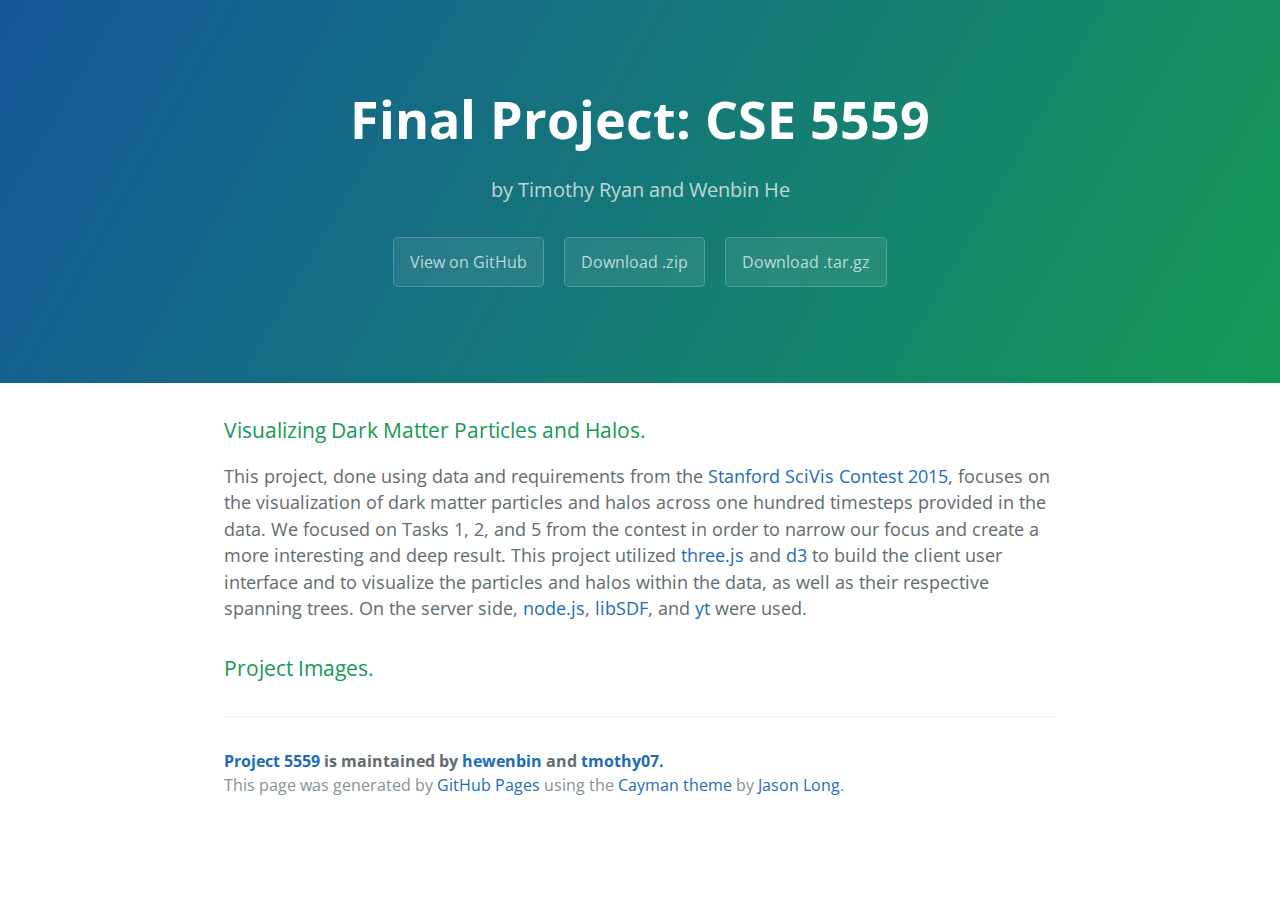
==== index.html @ 94a5c40e "Update index.html" ====
<!DOCTYPE html>
<html lang="en-us">
  <head>
    <meta charset="UTF-8">
    <title>Project 5559 by hewenbin</title>
    <meta name="viewport" content="width=device-width, initial-scale=1">
    <link rel="stylesheet" type="text/css" href="stylesheets/normalize.css" media="screen">
    <link href='http://fonts.googleapis.com/css?family=Open+Sans:400,700' rel='stylesheet' type='text/css'>
    <link rel="stylesheet" type="text/css" href="stylesheets/stylesheet.css" media="screen">
    <link rel="stylesheet" type="text/css" href="stylesheets/github-light.css" media="screen">
  </head>
  <body>
    <section class="page-header">
      <h1 class="project-name">Final Project: CSE 5559</h1>
      <h2 class="project-tagline">by Timothy Ryan and Wenbin He</h2>
      <a href="https://github.com/hewenbin/project_5559" class="btn">View on GitHub</a>
      <a href="https://github.com/hewenbin/project_5559/zipball/master" class="btn">Download .zip</a>
      <a href="https://github.com/hewenbin/project_5559/tarball/master" class="btn">Download .tar.gz</a>
    </section>

    <section class="main-content">
      <h3>
<a id="visualizing-dark-matter-particles-and-halos" class="anchor" href="#visualizing-dark-matter-particles-and-halos" aria-hidden="true"><span class="octicon octicon-link"></span></a>Visualizing Dark Matter Particles and Halos.</h3>

<p>This project, done using data and requirements from the <a href="http://darksky.slac.stanford.edu/scivis2015/">Stanford SciVis Contest 2015</a>, focuses on the visualization of dark matter particles
and halos across one hundred timesteps provided in the data. We focused on Tasks 1, 2, and 5 from the contest in order to narrow our focus
and create a more interesting and deep result. This project utilized <a href="http://threejs.org/">three.js</a> and <a href="http://d3js.org/">d3</a> to
build the client user interface and to visualize the particles and halos within the data, as well as their respective spanning trees. On the server side,
<a href="https://nodejs.org/">node.js</a>, <a href="https://bitbucket.org/JohnSalmon/sdf">libSDF</a>, and <a href="http://yt-project.org/">yt</a> were used.
</p>

<h3><a id="images-page" href="images.html"></a>Project Images.</h3>

      <footer class="site-footer">
        <span class="site-footer-owner"><a href="https://github.com/hewenbin/project_5559">Project 5559</a> is maintained by <a href="https://github.com/hewenbin">hewenbin</a> and <a href="https://github.com/tmothy07">tmothy07.</a></span>

        <span class="site-footer-credits">This page was generated by <a href="https://pages.github.com">GitHub Pages</a> using the <a href="https://github.com/jasonlong/cayman-theme">Cayman theme</a> by <a href="https://twitter.com/jasonlong">Jason Long</a>.</span>
      </footer>

    </section>

  
  </body>
</html>
---- stylesheets/stylesheet.css ----
* {
  box-sizing: border-box; }

body {
  padding: 0;
  margin: 0;
  font-family: "Open Sans", "Helvetica Neue", Helvetica, Arial, sans-serif;
  font-size: 16px;
  line-height: 1.5;
  color: #606c71; }

a {
  color: #1e6bb8;
  text-decoration: none; }
  a:hover {
    text-decoration: underline; }

.btn {
  display: inline-block;
  margin-bottom: 1rem;
  color: rgba(255, 255, 255, 0.7);
  background-color: rgba(255, 255, 255, 0.08);
  border-color: rgba(255, 255, 255, 0.2);
  border-style: solid;
  border-width: 1px;
  border-radius: 0.3rem;
  transition: color 0.2s, background-color 0.2s, border-color 0.2s; }
  .btn + .btn {
    margin-left: 1rem; }

.btn:hover {
  color: rgba(255, 255, 255, 0.8);
  text-decoration: none;
  background-color: rgba(255, 255, 255, 0.2);
  border-color: rgba(255, 255, 255, 0.3); }

@media screen and (min-width: 64em) {
  .btn {
    padding: 0.75rem 1rem; } }

@media screen and (min-width: 42em) and (max-width: 64em) {
  .btn {
    padding: 0.6rem 0.9rem;
    font-size: 0.9rem; } }

@media screen and (max-width: 42em) {
  .btn {
    display: block;
    width: 100%;
    padding: 0.75rem;
    font-size: 0.9rem; }
    .btn + .btn {
      margin-top: 1rem;
      margin-left: 0; } }

.page-header {
  color: #fff;
  text-align: center;
  background-color: #159957;
  background-image: linear-gradient(120deg, #155799, #159957); }

@media screen and (min-width: 64em) {
  .page-header {
    padding: 5rem 6rem; } }

@media screen and (min-width: 42em) and (max-width: 64em) {
  .page-header {
    padding: 3rem 4rem; } }

@media screen and (max-width: 42em) {
  .page-header {
    padding: 2rem 1rem; } }

.project-name {
  margin-top: 0;
  margin-bottom: 0.1rem; }

@media screen and (min-width: 64em) {
  .project-name {
    font-size: 3.25rem; } }

@media screen and (min-width: 42em) and (max-width: 64em) {
  .project-name {
    font-size: 2.25rem; } }

@media screen and (max-width: 42em) {
  .project-name {
    font-size: 1.75rem; } }

.project-tagline {
  margin-bottom: 2rem;
  font-weight: normal;
  opacity: 0.7; }

@media screen and (min-width: 64em) {
  .project-tagline {
    font-size: 1.25rem; } }

@media screen and (min-width: 42em) and (max-width: 64em) {
  .project-tagline {
    font-size: 1.15rem; } }

@media screen and (max-width: 42em) {
  .project-tagline {
    font-size: 1rem; } }

.main-content :first-child {
  margin-top: 0; }
.main-content img {
  max-width: 100%; }
.main-content h1, .main-content h2, .main-content h3, .main-content h4, .main-content h5, .main-content h6 {
  margin-top: 2rem;
  margin-bottom: 1rem;
  font-weight: normal;
  color: #159957; }
.main-content p {
  margin-bottom: 1em; }
.main-content code {
  padding: 2px 4px;
  font-family: Consolas, "Liberation Mono", Menlo, Courier, monospace;
  font-size: 0.9rem;
  color: #383e41;
  background-color: #f3f6fa;
  border-radius: 0.3rem; }
.main-content pre {
  padding: 0.8rem;
  margin-top: 0;
  margin-bottom: 1rem;
  font: 1rem Consolas, "Liberation Mono", Menlo, Courier, monospace;
  color: #567482;
  word-wrap: normal;
  background-color: #f3f6fa;
  border: solid 1px #dce6f0;
  border-radius: 0.3rem; }
  .main-content pre > code {
    padding: 0;
    margin: 0;
    font-size: 0.9rem;
    color: #567482;
    word-break: normal;
    white-space: pre;
    background: transparent;
    border: 0; }
.main-content .highlight {
  margin-bottom: 1rem; }
  .main-content .highlight pre {
    margin-bottom: 0;
    word-break: normal; }
.main-content .highlight pre, .main-content pre {
  padding: 0.8rem;
  overflow: auto;
  font-size: 0.9rem;
  line-height: 1.45;
  border-radius: 0.3rem; }
.main-content pre code, .main-content pre tt {
  display: inline;
  max-width: initial;
  padding: 0;
  margin: 0;
  overflow: initial;
  line-height: inherit;
  word-wrap: normal;
  background-color: transparent;
  border: 0; }
  .main-content pre code:before, .main-content pre code:after, .main-content pre tt:before, .main-content pre tt:after {
    content: normal; }
.main-content ul, .main-content ol {
  margin-top: 0; }
.main-content blockquote {
  padding: 0 1rem;
  margin-left: 0;
  color: #819198;
  border-left: 0.3rem solid #dce6f0; }
  .main-content blockquote > :first-child {
    margin-top: 0; }
  .main-content blockquote > :last-child {
    margin-bottom: 0; }
.main-content table {
  display: block;
  width: 100%;
  overflow: auto;
  word-break: normal;
  word-break: keep-all; }
  .main-content table th {
    font-weight: bold; }
  .main-content table th, .main-content table td {
    padding: 0.5rem 1rem;
    border: 1px solid #e9ebec; }
.main-content dl {
  padding: 0; }
  .main-content dl dt {
    padding: 0;
    margin-top: 1rem;
    font-size: 1rem;
    font-weight: bold; }
  .main-content dl dd {
    padding: 0;
    margin-bottom: 1rem; }
.main-content hr {
  height: 2px;
  padding: 0;
  margin: 1rem 0;
  background-color: #eff0f1;
  border: 0; }

@media screen and (min-width: 64em) {
  .main-content {
    max-width: 64rem;
    padding: 2rem 6rem;
    margin: 0 auto;
    font-size: 1.1rem; } }

@media screen and (min-width: 42em) and (max-width: 64em) {
  .main-content {
    padding: 2rem 4rem;
    font-size: 1.1rem; } }

@media screen and (max-width: 42em) {
  .main-content {
    padding: 2rem 1rem;
    font-size: 1rem; } }

.site-footer {
  padding-top: 2rem;
  margin-top: 2rem;
  border-top: solid 1px #eff0f1; }

.site-footer-owner {
  display: block;
  font-weight: bold; }

.site-footer-credits {
  color: #819198; }

@media screen and (min-width: 64em) {
  .site-footer {
    font-size: 1rem; } }

@media screen and (min-width: 42em) and (max-width: 64em) {
  .site-footer {
    font-size: 1rem; } }

@media screen and (max-width: 42em) {
  .site-footer {
    font-size: 0.9rem; } }
---- stylesheets/github-light.css ----
/*
   Copyright 2014 GitHub Inc.

   Licensed under the Apache License, Version 2.0 (the "License");
   you may not use this file except in compliance with the License.
   You may obtain a copy of the License at

       http://www.apache.org/licenses/LICENSE-2.0

   Unless required by applicable law or agreed to in writing, software
   distributed under the License is distributed on an "AS IS" BASIS,
   WITHOUT WARRANTIES OR CONDITIONS OF ANY KIND, either express or implied.
   See the License for the specific language governing permissions and
   limitations under the License.

*/

.pl-c /* comment */ {
  color: #969896;
}

.pl-c1      /* constant, markup.raw, meta.diff.header, meta.module-reference, meta.property-name, support, support.constant, support.variable, variable.other.constant */,
.pl-s .pl-v /* string variable */ {
  color: #0086b3;
}

.pl-e  /* entity */,
.pl-en /* entity.name */ {
  color: #795da3;
}

.pl-s .pl-s1 /* string source */,
.pl-smi      /* storage.modifier.import, storage.modifier.package, storage.type.java, variable.other, variable.parameter.function */ {
  color: #333;
}

.pl-ent /* entity.name.tag */ {
  color: #63a35c;
}

.pl-k /* keyword, storage, storage.type */ {
  color: #a71d5d;
}

.pl-pds              /* punctuation.definition.string, string.regexp.character-class */,
.pl-s                /* string */,
.pl-s .pl-pse .pl-s1 /* string punctuation.section.embedded source */,
.pl-sr               /* string.regexp */,
.pl-sr .pl-cce       /* string.regexp constant.character.escape */,
.pl-sr .pl-sra       /* string.regexp string.regexp.arbitrary-repitition */,
.pl-sr .pl-sre       /* string.regexp source.ruby.embedded */ {
  color: #183691;
}

.pl-v /* variable */ {
  color: #ed6a43;
}

.pl-id /* invalid.deprecated */ {
  color: #b52a1d;
}

.pl-ii /* invalid.illegal */ {
  background-color: #b52a1d;
  color: #f8f8f8;
}

.pl-sr .pl-cce /* string.regexp constant.character.escape */ {
  color: #63a35c;
  font-weight: bold;
}

.pl-ml /* markup.list */ {
  color: #693a17;
}

.pl-mh        /* markup.heading */,
.pl-mh .pl-en /* markup.heading entity.name */,
.pl-ms        /* meta.separator */ {
  color: #1d3e81;
  font-weight: bold;
}

.pl-mq /* markup.quote */ {
  color: #008080;
}

.pl-mi /* markup.italic */ {
  color: #333;
  font-style: italic;
}

.pl-mb /* markup.bold */ {
  color: #333;
  font-weight: bold;
}

.pl-md /* markup.deleted, meta.diff.header.from-file */ {
  background-color: #ffecec;
  color: #bd2c00;
}

.pl-mi1 /* markup.inserted, meta.diff.header.to-file */ {
  background-color: #eaffea;
  color: #55a532;
}

.pl-mdr /* meta.diff.range */ {
  color: #795da3;
  font-weight: bold;
}

.pl-mo /* meta.output */ {
  color: #1d3e81;
}
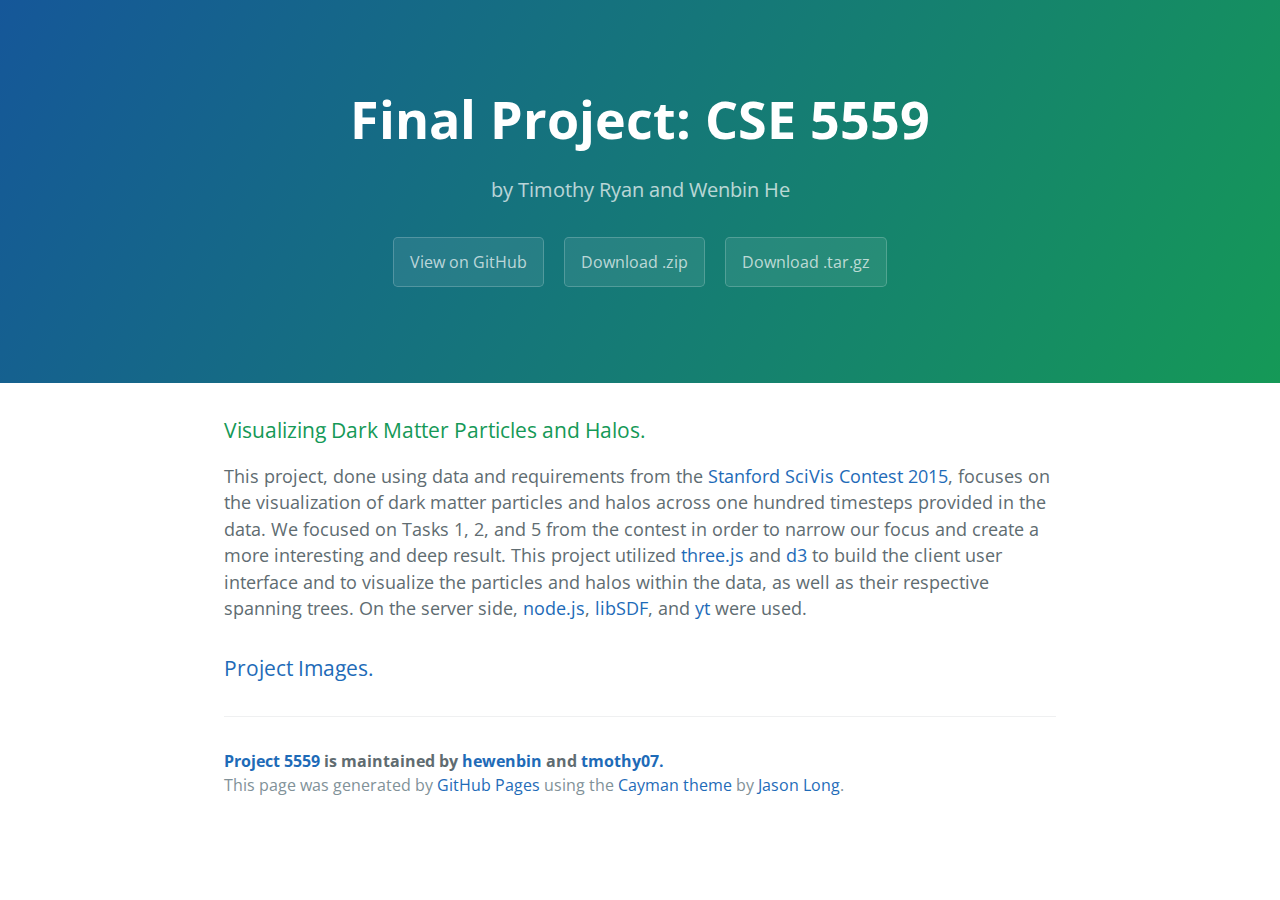
==== commit 0844252d: "Update index.html" ====
--- a/index.html
+++ b/index.html
@@ -29,7 +29,7 @@
 <a href="https://nodejs.org/">node.js</a>, <a href="https://bitbucket.org/JohnSalmon/sdf">libSDF</a>, and <a href="http://yt-project.org/">yt</a> were used.
 </p>
 
-<h3><a id="images-page" href="images.html"></a>Project Images.</h3>
+<h3><a id="images-page" href="images.html">Project Images.</a></h3>
 
       <footer class="site-footer">
         <span class="site-footer-owner"><a href="https://github.com/hewenbin/project_5559">Project 5559</a> is maintained by <a href="https://github.com/hewenbin">hewenbin</a> and <a href="https://github.com/tmothy07">tmothy07.</a></span>
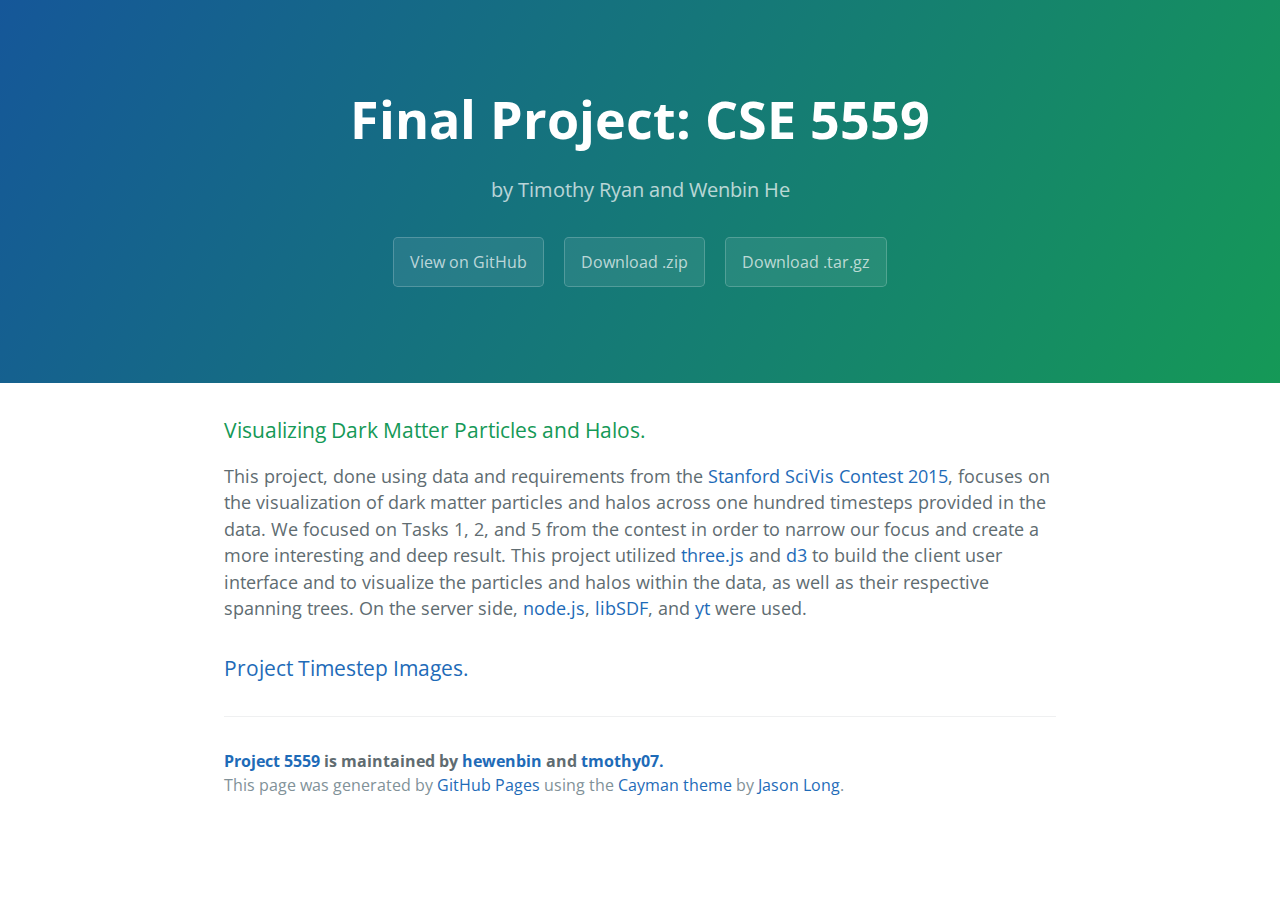
==== commit 3d572c90: "Update index.html" ====
--- a/index.html
+++ b/index.html
@@ -29,7 +29,7 @@
 <a href="https://nodejs.org/">node.js</a>, <a href="https://bitbucket.org/JohnSalmon/sdf">libSDF</a>, and <a href="http://yt-project.org/">yt</a> were used.
 </p>
 
-<h3><a id="images-page" href="images.html">Project Images.</a></h3>
+<h3><a id="timestepimages-page" href="timestepimages.html">Project Timestep Images.</a></h3>
 
       <footer class="site-footer">
         <span class="site-footer-owner"><a href="https://github.com/hewenbin/project_5559">Project 5559</a> is maintained by <a href="https://github.com/hewenbin">hewenbin</a> and <a href="https://github.com/tmothy07">tmothy07.</a></span>
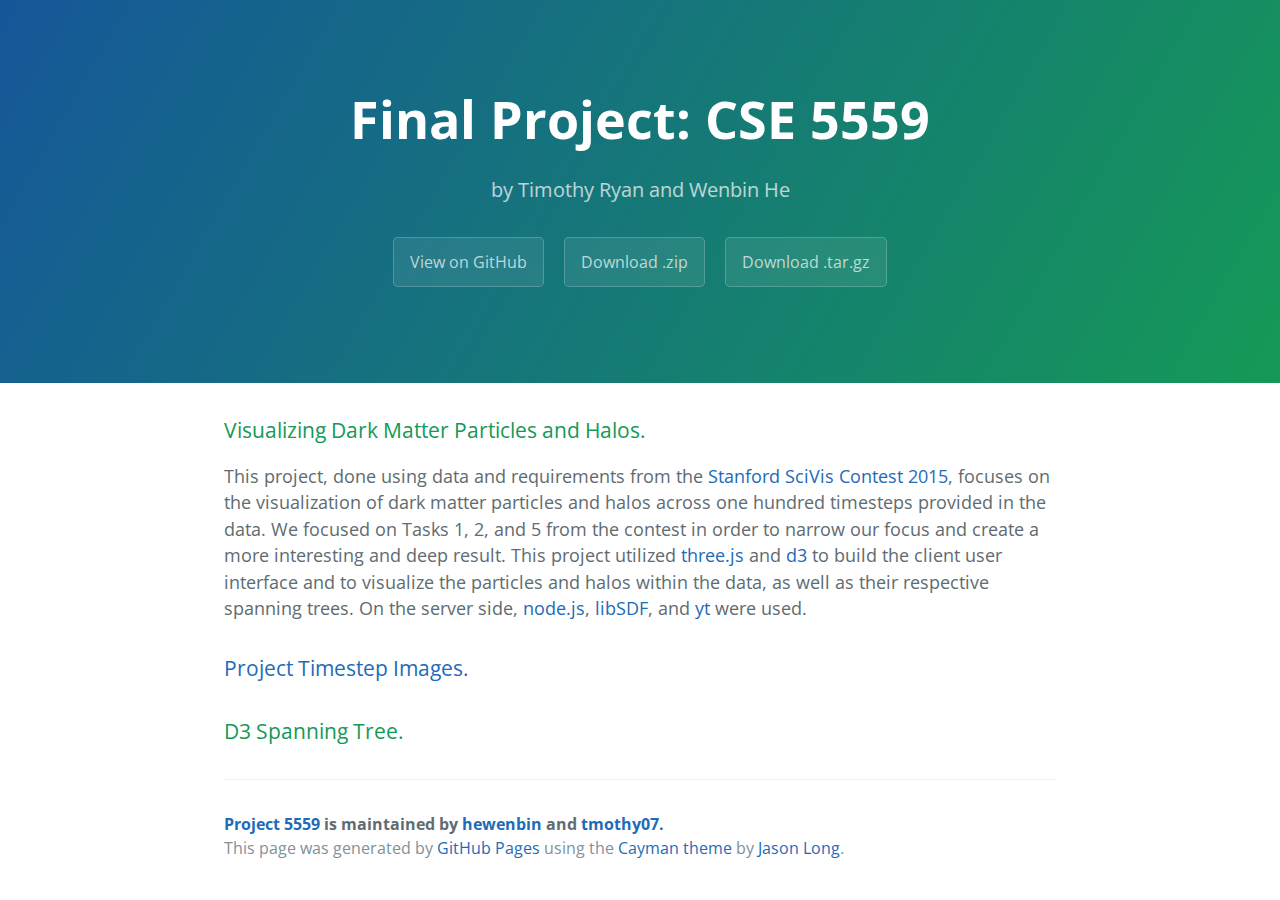
==== commit f1a3e960: "Update index.html" ====
--- a/index.html
+++ b/index.html
@@ -31,6 +31,10 @@
 
 <h3><a id="timestepimages-page" href="timestepimages.html">Project Timestep Images.</a></h3>
 
+<p></p>
+
+<h3><a id="d3-tree" class="anchor" href="#d3-tree" aria-hidden="true"><span class="oticon oticon-link"></span></a>D3 Spanning Tree.</h3>
+
       <footer class="site-footer">
         <span class="site-footer-owner"><a href="https://github.com/hewenbin/project_5559">Project 5559</a> is maintained by <a href="https://github.com/hewenbin">hewenbin</a> and <a href="https://github.com/tmothy07">tmothy07.</a></span>
 
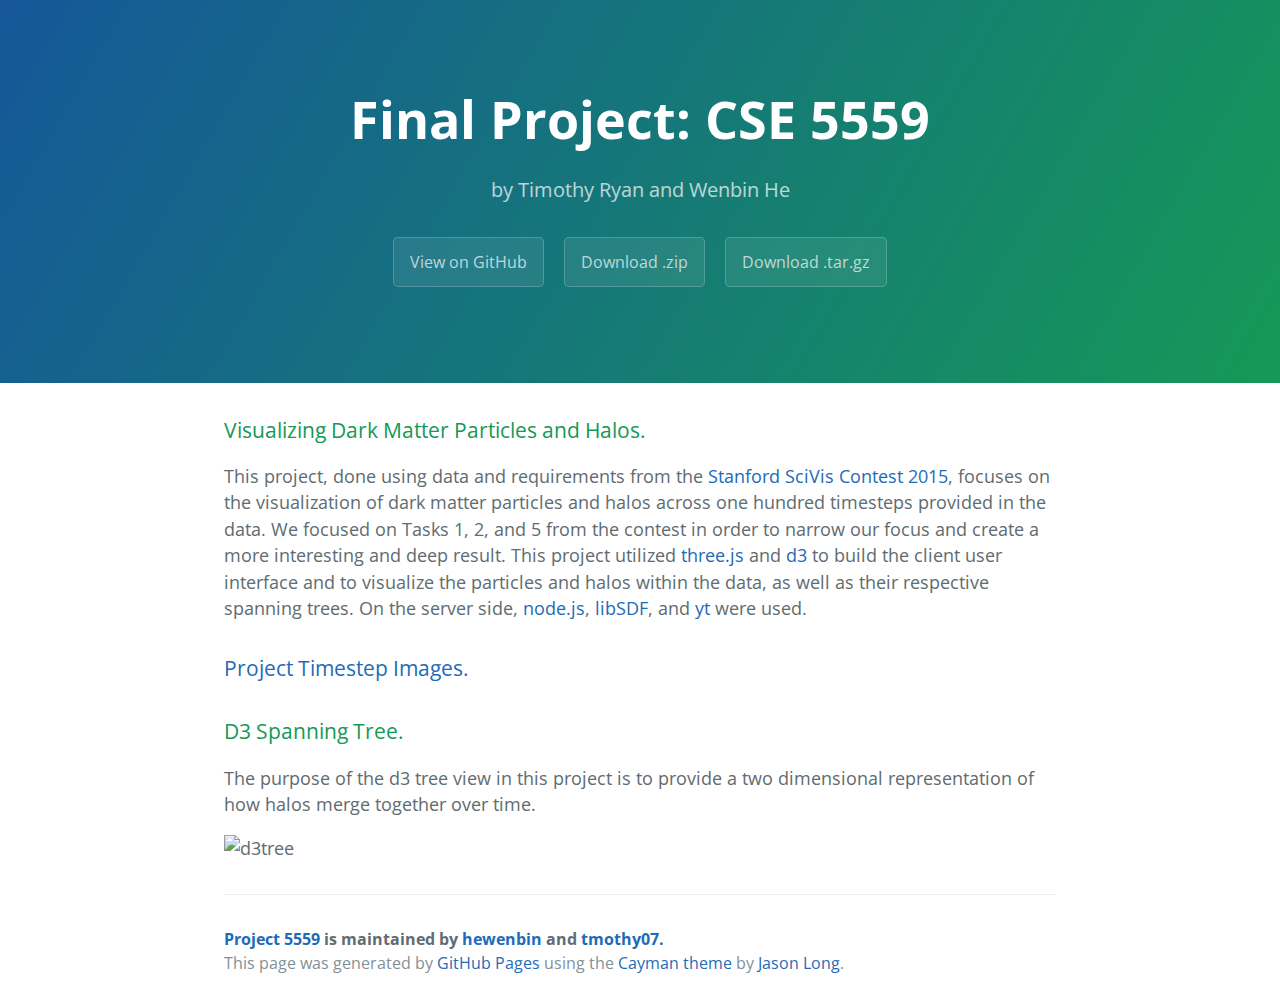
==== commit befb0bb2: "Update index.html" ====
--- a/index.html
+++ b/index.html
@@ -34,6 +34,10 @@
 <p></p>
 
 <h3><a id="d3-tree" class="anchor" href="#d3-tree" aria-hidden="true"><span class="oticon oticon-link"></span></a>D3 Spanning Tree.</h3>
+<p>The purpose of the d3 tree view in this project is to provide a two dimensional representation of how halos merge together over
+time.</p>
+<img src="http://i.imgur.com/8eZLJAY.png" alt="d3tree" style="width:525px;height:328px"><br>
+<p></p>
 
       <footer class="site-footer">
         <span class="site-footer-owner"><a href="https://github.com/hewenbin/project_5559">Project 5559</a> is maintained by <a href="https://github.com/hewenbin">hewenbin</a> and <a href="https://github.com/tmothy07">tmothy07.</a></span>
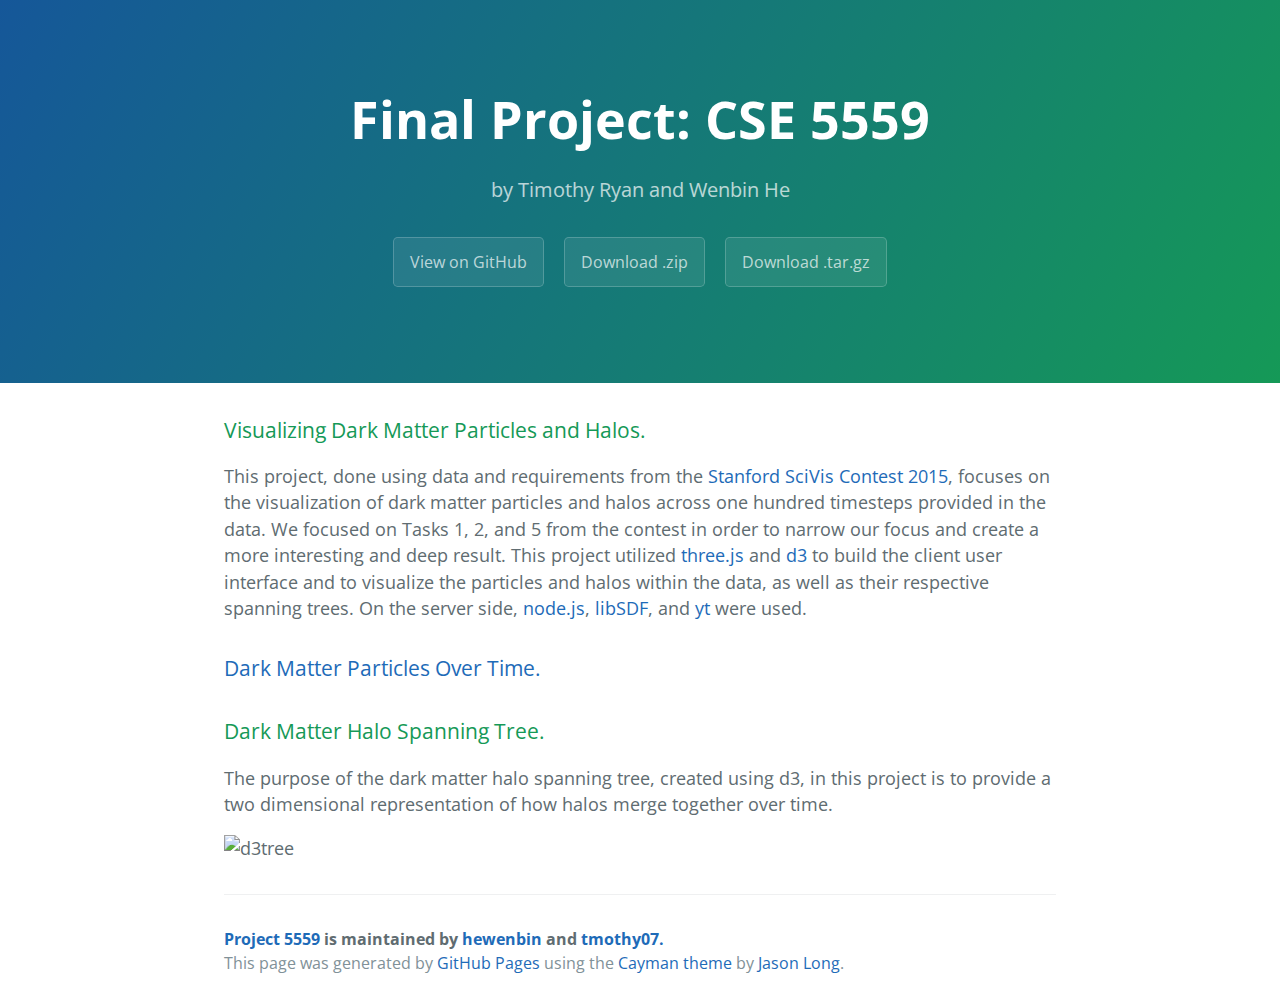
==== commit ca0b239e: "Update index.html" ====
--- a/index.html
+++ b/index.html
@@ -29,13 +29,13 @@
 <a href="https://nodejs.org/">node.js</a>, <a href="https://bitbucket.org/JohnSalmon/sdf">libSDF</a>, and <a href="http://yt-project.org/">yt</a> were used.
 </p>
 
-<h3><a id="timestepimages-page" href="timestepimages.html">Project Timestep Images.</a></h3>
+<h3><a id="timestepimages-page" href="timestepimages.html">Dark Matter Particles Over Time.</a></h3>
 
 <p></p>
 
-<h3><a id="d3-tree" class="anchor" href="#d3-tree" aria-hidden="true"><span class="oticon oticon-link"></span></a>D3 Spanning Tree.</h3>
-<p>The purpose of the d3 tree view in this project is to provide a two dimensional representation of how halos merge together over
-time.</p>
+<h3><a id="d3-tree" class="anchor" href="#d3-tree" aria-hidden="true"><span class="oticon oticon-link"></span></a>Dark Matter Halo Spanning Tree.</h3>
+<p>The purpose of the dark matter halo spanning tree, created using d3, in this project is to provide a two dimensional representation of how halos 
+merge together over time.</p>
 <img src="http://i.imgur.com/8eZLJAY.png" alt="d3tree" style="width:525px;height:328px"><br>
 <p></p>
 
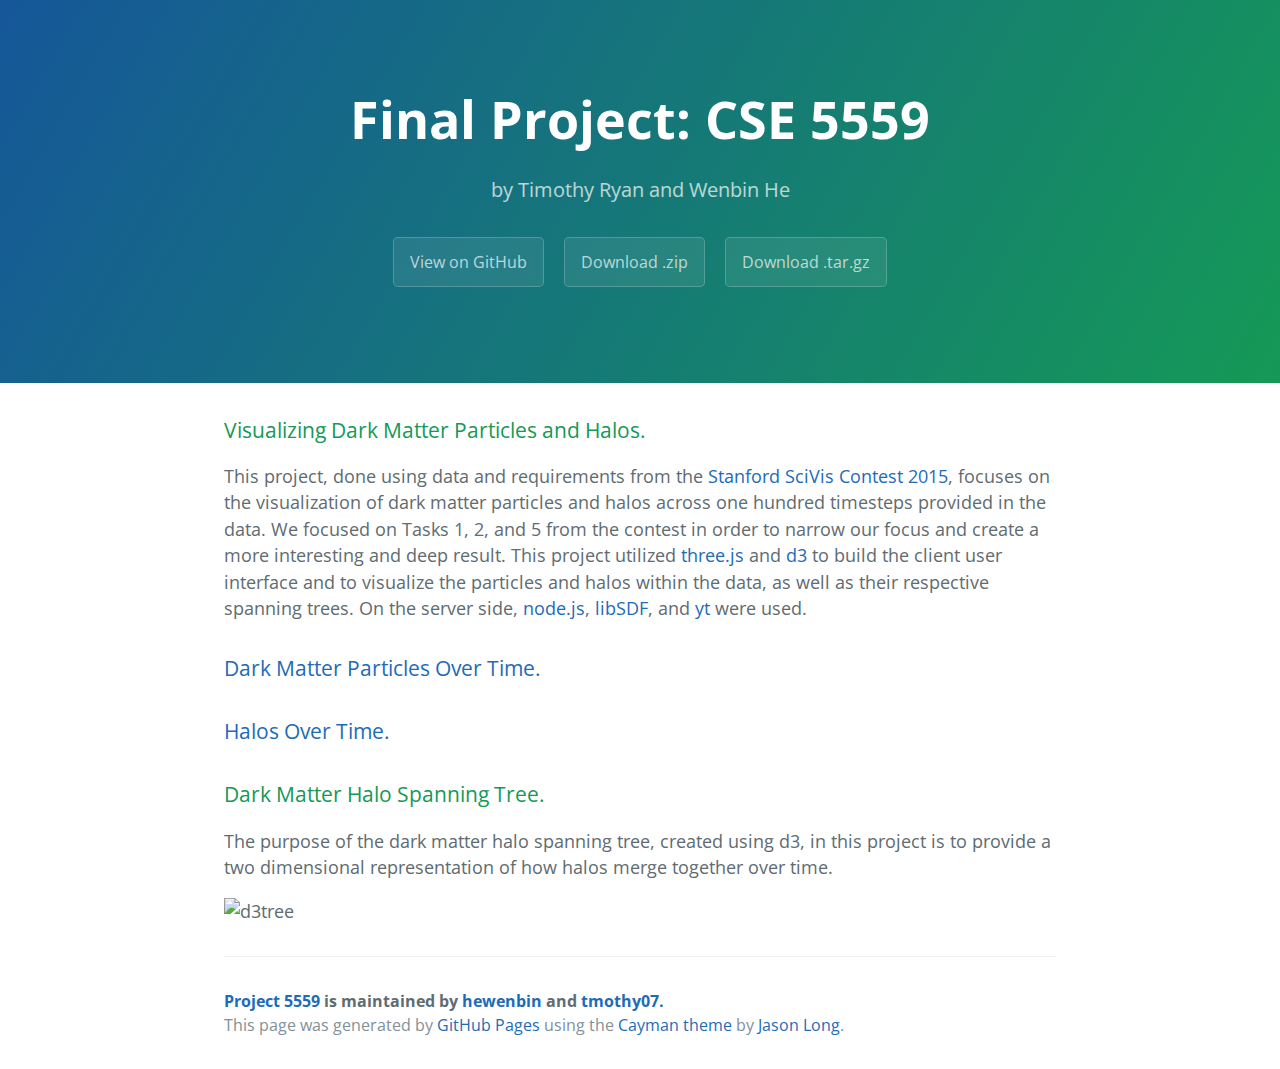
==== commit 28bcefff: "Update index.html" ====
--- a/index.html
+++ b/index.html
@@ -33,6 +33,10 @@
 
 <p></p>
 
+<h3><a id="halotimestepimages-page" href="halotimestepimages.html">Halos Over Time.</a></h3>
+
+<p></p>
+
 <h3><a id="d3-tree" class="anchor" href="#d3-tree" aria-hidden="true"><span class="oticon oticon-link"></span></a>Dark Matter Halo Spanning Tree.</h3>
 <p>The purpose of the dark matter halo spanning tree, created using d3, in this project is to provide a two dimensional representation of how halos 
 merge together over time.</p>
